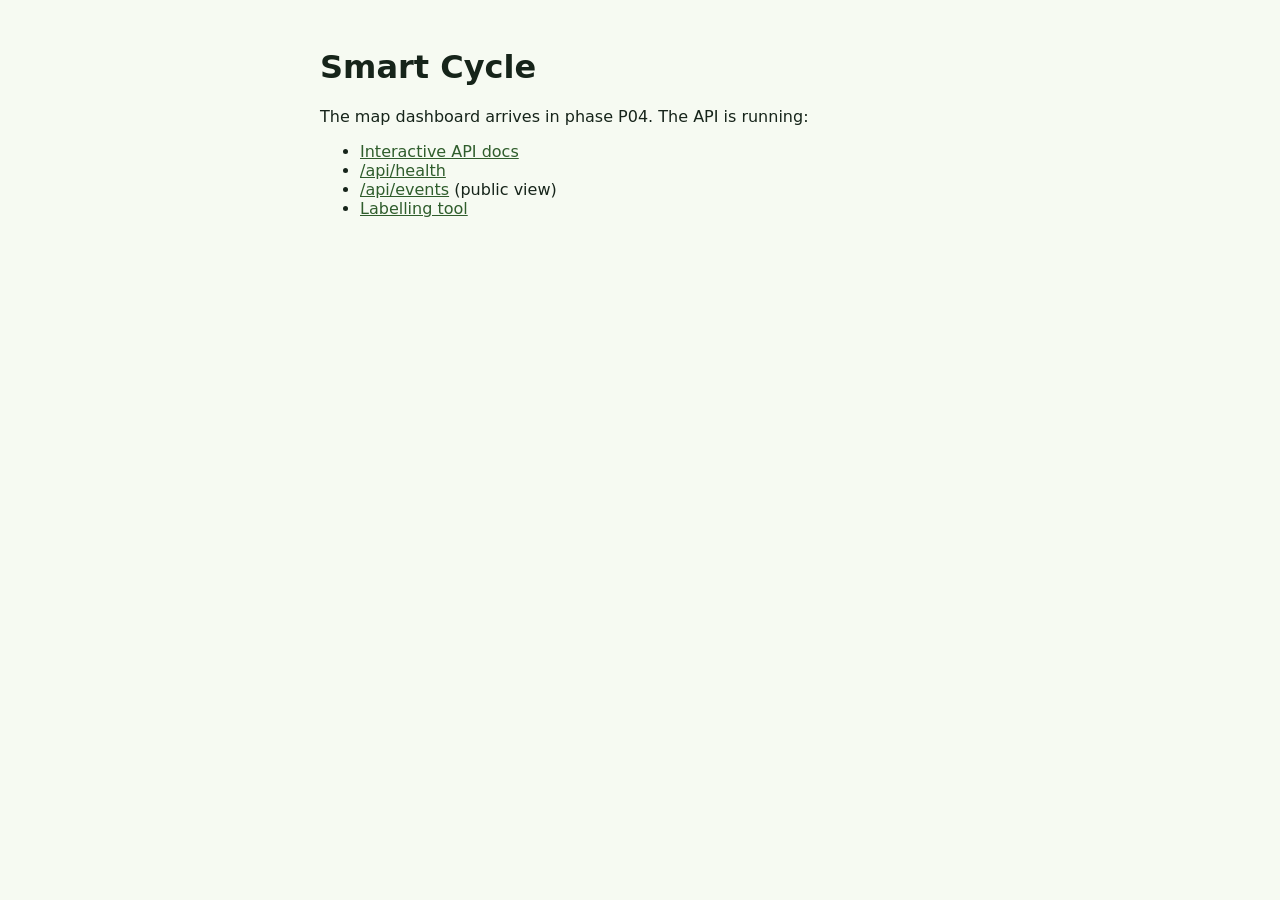
==== web/index.html @ 80653851 "P03: geo + backend OSM fetch (Overpass, cached), segment network with connectivity, Viterbi map matc" ====
<!doctype html>
<html lang="en">
<head>
<meta charset="utf-8">
<meta name="viewport" content="width=device-width, initial-scale=1">
<title>Smart Cycle</title>
<style>body{font-family:system-ui,sans-serif;max-width:40rem;margin:3rem auto;padding:0 1rem;background:#f6faf2;color:#16241a}a{color:#2f5d2c}</style>
</head>
<body>
<h1>Smart Cycle</h1>
<p>The map dashboard arrives in phase P04. The API is running:</p>
<ul>
<li><a href="/docs">Interactive API docs</a></li>
<li><a href="/api/health">/api/health</a></li>
<li><a href="/api/events">/api/events</a> (public view)</li>
<li><a href="/label.html">Labelling tool</a></li>
</ul>
</body>
</html>
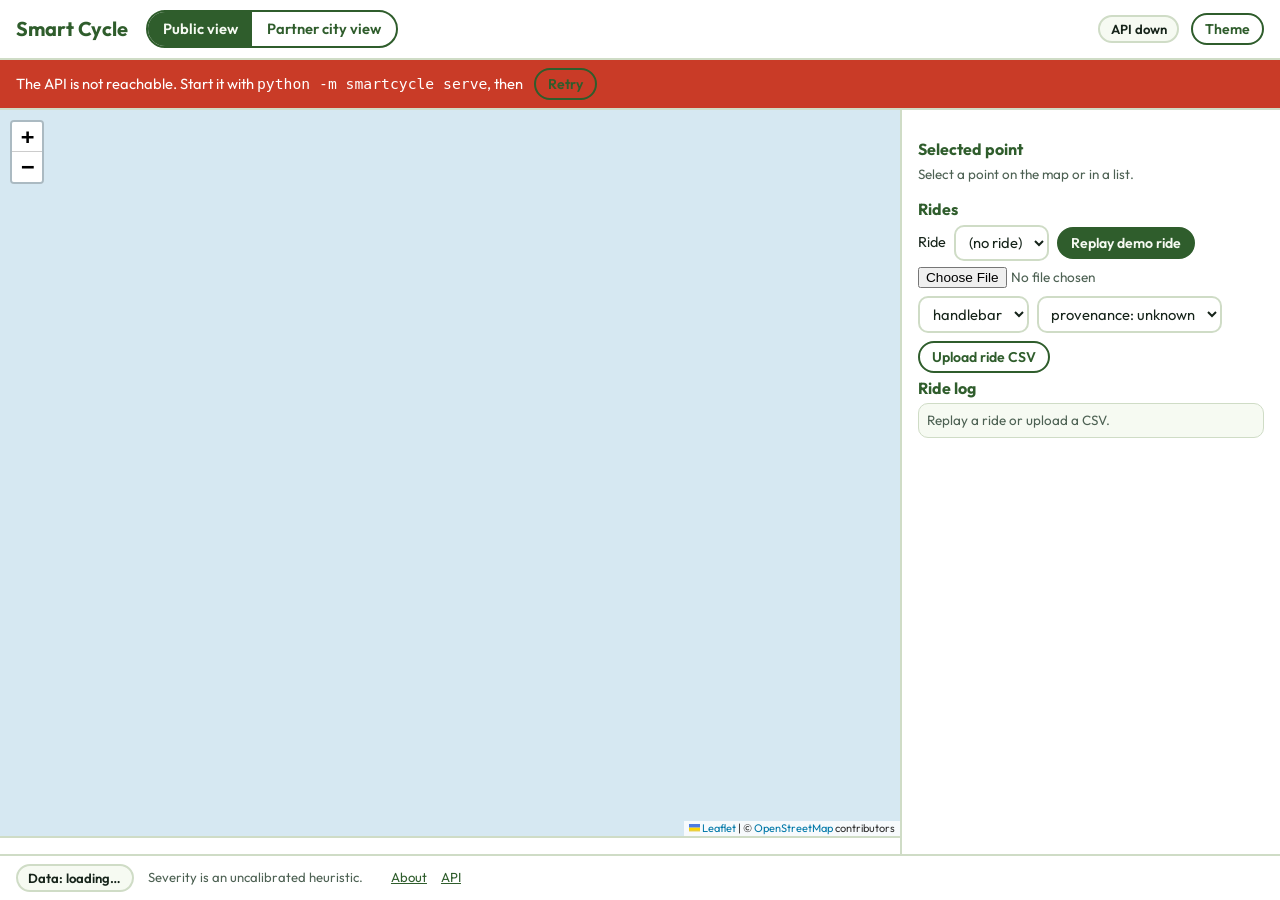
==== commit 112c5105: "P04a: dashboard Leaflet dashboard served from web/ and fed only by the API: public vs partner city v" ====
--- a/web/index.html
+++ b/web/index.html
@@ -2,18 +2,96 @@
 <html lang="en">
 <head>
 <meta charset="utf-8">
-<meta name="viewport" content="width=device-width, initial-scale=1">
-<title>Smart Cycle</title>
-<style>body{font-family:system-ui,sans-serif;max-width:40rem;margin:3rem auto;padding:0 1rem;background:#f6faf2;color:#16241a}a{color:#2f5d2c}</style>
+<meta name="viewport" content="width=device-width, initial-scale=1, viewport-fit=cover">
+<title>Smart Cycle dashboard</title>
+<link rel="icon" href="data:,">
+<link rel="preconnect" href="https://fonts.googleapis.com">
+<link href="https://fonts.googleapis.com/css2?family=Outfit:wght@400;600;700&display=swap" rel="stylesheet">
+<link rel="stylesheet" href="vendor/leaflet/leaflet.css">
+<link rel="stylesheet" href="assets/style.css">
 </head>
 <body>
-<h1>Smart Cycle</h1>
-<p>The map dashboard arrives in phase P04. The API is running:</p>
-<ul>
-<li><a href="/docs">Interactive API docs</a></li>
-<li><a href="/api/health">/api/health</a></li>
-<li><a href="/api/events">/api/events</a> (public view)</li>
-<li><a href="/label.html">Labelling tool</a></li>
-</ul>
+<header class="top">
+  <a class="brand" href="/site/" title="About Smart Cycle">Smart Cycle</a>
+  <div class="seg" role="group" aria-label="View">
+    <button id="vpub" type="button" aria-pressed="true">Public view</button>
+    <button id="vpar" type="button" aria-pressed="false">Partner city view</button>
+  </div>
+  <span class="spacer"></span>
+  <button id="modelBadge" class="badge" type="button" aria-haspopup="dialog" title="Model details">Model: loading…</button>
+  <button id="themeBtn" class="btn sm" type="button" aria-label="Switch between light and dark theme">Theme</button>
+</header>
+<div id="synthBanner" class="banner synth" role="status" hidden>SYNTHETIC DEMO DATA</div>
+<div id="banner" class="banner" role="alert" hidden></div>
+
+<main class="layout">
+  <div class="mapwrap">
+    <div id="map" role="region" aria-label="Map of reported road-quality events. Use Tab to reach the points and Enter to select one."></div>
+    <div class="legend" id="legend" aria-label="Legend"></div>
+  </div>
+
+  <aside class="side" aria-label="Details">
+    <section id="keyBox" hidden aria-labelledby="keyH">
+      <h3 id="keyH">Partner key</h3>
+      <form id="keyForm" class="row">
+        <label for="keyInput">Key</label>
+        <input id="keyInput" type="password" autocomplete="off" value="demo-partner" size="14">
+        <button class="btn fill sm" type="submit">Unlock</button>
+      </form>
+      <p class="note">Demo-only access control (the default key is <code>demo-partner</code>).</p>
+      <p id="keyErr" class="note bad" hidden></p>
+    </section>
+
+    <section id="lists" aria-live="polite"></section>
+
+    <section id="selected" aria-live="polite" aria-labelledby="selH">
+      <h3 id="selH">Selected point</h3>
+      <p class="note">Select a point on the map or in a list.</p>
+    </section>
+    <section aria-labelledby="ridesH">
+      <h3 id="ridesH">Rides</h3>
+      <div class="row">
+        <label for="rideSel">Ride</label>
+        <select id="rideSel"><option value="">(no ride)</option></select>
+        <button id="replayBtn" class="btn fill sm" type="button">Replay demo ride</button>
+      </div>
+      <p id="replayWarn" class="trainwarn" hidden></p>
+      <form id="uploadForm" class="row">
+        <label for="csvFile" class="sr">Ride CSV</label>
+        <input id="csvFile" type="file" accept=".csv,text/csv" required>
+        <select id="csvMount" aria-label="Phone mount">
+          <option value="handlebar">handlebar</option><option value="pocket">pocket</option>
+        </select>
+        <select id="csvProv" aria-label="Data provenance of this ride">
+          <option value="unknown">provenance: unknown</option>
+          <option value="real">provenance: real</option>
+          <option value="synthetic">provenance: synthetic</option>
+        </select>
+        <button class="btn sm" type="submit">Upload ride CSV</button>
+      </form>
+      <h3>Ride log</h3>
+      <div id="rideLog" class="log" aria-live="polite"><span class="note">Replay a ride or upload a CSV.</span></div>
+    </section>
+
+  </aside>
+</main>
+
+<footer>
+  <span id="provFooter" class="badge">Data: loading…</span>
+  <span>Severity is an uncalibrated heuristic.</span>
+  <span id="netNote"></span>
+  <a href="/site/">About</a>
+  <a href="/docs">API</a>
+</footer>
+
+<dialog id="modelDlg" aria-labelledby="modelH">
+  <button class="btn sm close" type="button" id="modelClose">Close</button>
+  <h2 id="modelH">Model</h2>
+  <div id="modelBody"><p class="note">Loading…</p></div>
+</dialog>
+
+<div id="selftest" hidden></div>
+<script src="vendor/leaflet/leaflet.js"></script>
+<script src="assets/dashboard.js"></script>
 </body>
 </html>
--- a/web/vendor/leaflet/leaflet.css
+++ b/web/vendor/leaflet/leaflet.css
@@ -0,0 +1,661 @@
+/* required styles */
+
+.leaflet-pane,
+.leaflet-tile,
+.leaflet-marker-icon,
+.leaflet-marker-shadow,
+.leaflet-tile-container,
+.leaflet-pane > svg,
+.leaflet-pane > canvas,
+.leaflet-zoom-box,
+.leaflet-image-layer,
+.leaflet-layer {
+	position: absolute;
+	left: 0;
+	top: 0;
+	}
+.leaflet-container {
+	overflow: hidden;
+	}
+.leaflet-tile,
+.leaflet-marker-icon,
+.leaflet-marker-shadow {
+	-webkit-user-select: none;
+	   -moz-user-select: none;
+	        user-select: none;
+	  -webkit-user-drag: none;
+	}
+/* Prevents IE11 from highlighting tiles in blue */
+.leaflet-tile::selection {
+	background: transparent;
+}
+/* Safari renders non-retina tile on retina better with this, but Chrome is worse */
+.leaflet-safari .leaflet-tile {
+	image-rendering: -webkit-optimize-contrast;
+	}
+/* hack that prevents hw layers "stretching" when loading new tiles */
+.leaflet-safari .leaflet-tile-container {
+	width: 1600px;
+	height: 1600px;
+	-webkit-transform-origin: 0 0;
+	}
+.leaflet-marker-icon,
+.leaflet-marker-shadow {
+	display: block;
+	}
+/* .leaflet-container svg: reset svg max-width decleration shipped in Joomla! (joomla.org) 3.x */
+/* .leaflet-container img: map is broken in FF if you have max-width: 100% on tiles */
+.leaflet-container .leaflet-overlay-pane svg {
+	max-width: none !important;
+	max-height: none !important;
+	}
+.leaflet-container .leaflet-marker-pane img,
+.leaflet-container .leaflet-shadow-pane img,
+.leaflet-container .leaflet-tile-pane img,
+.leaflet-container img.leaflet-image-layer,
+.leaflet-container .leaflet-tile {
+	max-width: none !important;
+	max-height: none !important;
+	width: auto;
+	padding: 0;
+	}
+
+.leaflet-container img.leaflet-tile {
+	/* See: https://bugs.chromium.org/p/chromium/issues/detail?id=600120 */
+	mix-blend-mode: plus-lighter;
+}
+
+.leaflet-container.leaflet-touch-zoom {
+	-ms-touch-action: pan-x pan-y;
+	touch-action: pan-x pan-y;
+	}
+.leaflet-container.leaflet-touch-drag {
+	-ms-touch-action: pinch-zoom;
+	/* Fallback for FF which doesn't support pinch-zoom */
+	touch-action: none;
+	touch-action: pinch-zoom;
+}
+.leaflet-container.leaflet-touch-drag.leaflet-touch-zoom {
+	-ms-touch-action: none;
+	touch-action: none;
+}
+.leaflet-container {
+	-webkit-tap-highlight-color: transparent;
+}
+.leaflet-container a {
+	-webkit-tap-highlight-color: rgba(51, 181, 229, 0.4);
+}
+.leaflet-tile {
+	filter: inherit;
+	visibility: hidden;
+	}
+.leaflet-tile-loaded {
+	visibility: inherit;
+	}
+.leaflet-zoom-box {
+	width: 0;
+	height: 0;
+	-moz-box-sizing: border-box;
+	     box-sizing: border-box;
+	z-index: 800;
+	}
+/* workaround for https://bugzilla.mozilla.org/show_bug.cgi?id=888319 */
+.leaflet-overlay-pane svg {
+	-moz-user-select: none;
+	}
+
+.leaflet-pane         { z-index: 400; }
+
+.leaflet-tile-pane    { z-index: 200; }
+.leaflet-overlay-pane { z-index: 400; }
+.leaflet-shadow-pane  { z-index: 500; }
+.leaflet-marker-pane  { z-index: 600; }
+.leaflet-tooltip-pane   { z-index: 650; }
+.leaflet-popup-pane   { z-index: 700; }
+
+.leaflet-map-pane canvas { z-index: 100; }
+.leaflet-map-pane svg    { z-index: 200; }
+
+.leaflet-vml-shape {
+	width: 1px;
+	height: 1px;
+	}
+.lvml {
+	behavior: url(#default#VML);
+	display: inline-block;
+	position: absolute;
+	}
+
+
+/* control positioning */
+
+.leaflet-control {
+	position: relative;
+	z-index: 800;
+	pointer-events: visiblePainted; /* IE 9-10 doesn't have auto */
+	pointer-events: auto;
+	}
+.leaflet-top,
+.leaflet-bottom {
+	position: absolute;
+	z-index: 1000;
+	pointer-events: none;
+	}
+.leaflet-top {
+	top: 0;
+	}
+.leaflet-right {
+	right: 0;
+	}
+.leaflet-bottom {
+	bottom: 0;
+	}
+.leaflet-left {
+	left: 0;
+	}
+.leaflet-control {
+	float: left;
+	clear: both;
+	}
+.leaflet-right .leaflet-control {
+	float: right;
+	}
+.leaflet-top .leaflet-control {
+	margin-top: 10px;
+	}
+.leaflet-bottom .leaflet-control {
+	margin-bottom: 10px;
+	}
+.leaflet-left .leaflet-control {
+	margin-left: 10px;
+	}
+.leaflet-right .leaflet-control {
+	margin-right: 10px;
+	}
+
+
+/* zoom and fade animations */
+
+.leaflet-fade-anim .leaflet-popup {
+	opacity: 0;
+	-webkit-transition: opacity 0.2s linear;
+	   -moz-transition: opacity 0.2s linear;
+	        transition: opacity 0.2s linear;
+	}
+.leaflet-fade-anim .leaflet-map-pane .leaflet-popup {
+	opacity: 1;
+	}
+.leaflet-zoom-animated {
+	-webkit-transform-origin: 0 0;
+	    -ms-transform-origin: 0 0;
+	        transform-origin: 0 0;
+	}
+svg.leaflet-zoom-animated {
+	will-change: transform;
+}
+
+.leaflet-zoom-anim .leaflet-zoom-animated {
+	-webkit-transition: -webkit-transform 0.25s cubic-bezier(0,0,0.25,1);
+	   -moz-transition:    -moz-transform 0.25s cubic-bezier(0,0,0.25,1);
+	        transition:         transform 0.25s cubic-bezier(0,0,0.25,1);
+	}
+.leaflet-zoom-anim .leaflet-tile,
+.leaflet-pan-anim .leaflet-tile {
+	-webkit-transition: none;
+	   -moz-transition: none;
+	        transition: none;
+	}
+
+.leaflet-zoom-anim .leaflet-zoom-hide {
+	visibility: hidden;
+	}
+
+
+/* cursors */
+
+.leaflet-interactive {
+	cursor: pointer;
+	}
+.leaflet-grab {
+	cursor: -webkit-grab;
+	cursor:    -moz-grab;
+	cursor:         grab;
+	}
+.leaflet-crosshair,
+.leaflet-crosshair .leaflet-interactive {
+	cursor: crosshair;
+	}
+.leaflet-popup-pane,
+.leaflet-control {
+	cursor: auto;
+	}
+.leaflet-dragging .leaflet-grab,
+.leaflet-dragging .leaflet-grab .leaflet-interactive,
+.leaflet-dragging .leaflet-marker-draggable {
+	cursor: move;
+	cursor: -webkit-grabbing;
+	cursor:    -moz-grabbing;
+	cursor:         grabbing;
+	}
+
+/* marker & overlays interactivity */
+.leaflet-marker-icon,
+.leaflet-marker-shadow,
+.leaflet-image-layer,
+.leaflet-pane > svg path,
+.leaflet-tile-container {
+	pointer-events: none;
+	}
+
+.leaflet-marker-icon.leaflet-interactive,
+.leaflet-image-layer.leaflet-interactive,
+.leaflet-pane > svg path.leaflet-interactive,
+svg.leaflet-image-layer.leaflet-interactive path {
+	pointer-events: visiblePainted; /* IE 9-10 doesn't have auto */
+	pointer-events: auto;
+	}
+
+/* visual tweaks */
+
+.leaflet-container {
+	background: #ddd;
+	outline-offset: 1px;
+	}
+.leaflet-container a {
+	color: #0078A8;
+	}
+.leaflet-zoom-box {
+	border: 2px dotted #38f;
+	background: rgba(255,255,255,0.5);
+	}
+
+
+/* general typography */
+.leaflet-container {
+	font-family: "Helvetica Neue", Arial, Helvetica, sans-serif;
+	font-size: 12px;
+	font-size: 0.75rem;
+	line-height: 1.5;
+	}
+
+
+/* general toolbar styles */
+
+.leaflet-bar {
+	box-shadow: 0 1px 5px rgba(0,0,0,0.65);
+	border-radius: 4px;
+	}
+.leaflet-bar a {
+	background-color: #fff;
+	border-bottom: 1px solid #ccc;
+	width: 26px;
+	height: 26px;
+	line-height: 26px;
+	display: block;
+	text-align: center;
+	text-decoration: none;
+	color: black;
+	}
+.leaflet-bar a,
+.leaflet-control-layers-toggle {
+	background-position: 50% 50%;
+	background-repeat: no-repeat;
+	display: block;
+	}
+.leaflet-bar a:hover,
+.leaflet-bar a:focus {
+	background-color: #f4f4f4;
+	}
+.leaflet-bar a:first-child {
+	border-top-left-radius: 4px;
+	border-top-right-radius: 4px;
+	}
+.leaflet-bar a:last-child {
+	border-bottom-left-radius: 4px;
+	border-bottom-right-radius: 4px;
+	border-bottom: none;
+	}
+.leaflet-bar a.leaflet-disabled {
+	cursor: default;
+	background-color: #f4f4f4;
+	color: #bbb;
+	}
+
+.leaflet-touch .leaflet-bar a {
+	width: 30px;
+	height: 30px;
+	line-height: 30px;
+	}
+.leaflet-touch .leaflet-bar a:first-child {
+	border-top-left-radius: 2px;
+	border-top-right-radius: 2px;
+	}
+.leaflet-touch .leaflet-bar a:last-child {
+	border-bottom-left-radius: 2px;
+	border-bottom-right-radius: 2px;
+	}
+
+/* zoom control */
+
+.leaflet-control-zoom-in,
+.leaflet-control-zoom-out {
+	font: bold 18px 'Lucida Console', Monaco, monospace;
+	text-indent: 1px;
+	}
+
+.leaflet-touch .leaflet-control-zoom-in, .leaflet-touch .leaflet-control-zoom-out  {
+	font-size: 22px;
+	}
+
+
+/* layers control */
+
+.leaflet-control-layers {
+	box-shadow: 0 1px 5px rgba(0,0,0,0.4);
+	background: #fff;
+	border-radius: 5px;
+	}
+.leaflet-control-layers-toggle {
+	background-image: url(images/layers.png);
+	width: 36px;
+	height: 36px;
+	}
+.leaflet-retina .leaflet-control-layers-toggle {
+	background-image: url(images/layers-2x.png);
+	background-size: 26px 26px;
+	}
+.leaflet-touch .leaflet-control-layers-toggle {
+	width: 44px;
+	height: 44px;
+	}
+.leaflet-control-layers .leaflet-control-layers-list,
+.leaflet-control-layers-expanded .leaflet-control-layers-toggle {
+	display: none;
+	}
+.leaflet-control-layers-expanded .leaflet-control-layers-list {
+	display: block;
+	position: relative;
+	}
+.leaflet-control-layers-expanded {
+	padding: 6px 10px 6px 6px;
+	color: #333;
+	background: #fff;
+	}
+.leaflet-control-layers-scrollbar {
+	overflow-y: scroll;
+	overflow-x: hidden;
+	padding-right: 5px;
+	}
+.leaflet-control-layers-selector {
+	margin-top: 2px;
+	position: relative;
+	top: 1px;
+	}
+.leaflet-control-layers label {
+	display: block;
+	font-size: 13px;
+	font-size: 1.08333em;
+	}
+.leaflet-control-layers-separator {
+	height: 0;
+	border-top: 1px solid #ddd;
+	margin: 5px -10px 5px -6px;
+	}
+
+/* Default icon URLs */
+.leaflet-default-icon-path { /* used only in path-guessing heuristic, see L.Icon.Default */
+	background-image: url(images/marker-icon.png);
+	}
+
+
+/* attribution and scale controls */
+
+.leaflet-container .leaflet-control-attribution {
+	background: #fff;
+	background: rgba(255, 255, 255, 0.8);
+	margin: 0;
+	}
+.leaflet-control-attribution,
+.leaflet-control-scale-line {
+	padding: 0 5px;
+	color: #333;
+	line-height: 1.4;
+	}
+.leaflet-control-attribution a {
+	text-decoration: none;
+	}
+.leaflet-control-attribution a:hover,
+.leaflet-control-attribution a:focus {
+	text-decoration: underline;
+	}
+.leaflet-attribution-flag {
+	display: inline !important;
+	vertical-align: baseline !important;
+	width: 1em;
+	height: 0.6669em;
+	}
+.leaflet-left .leaflet-control-scale {
+	margin-left: 5px;
+	}
+.leaflet-bottom .leaflet-control-scale {
+	margin-bottom: 5px;
+	}
+.leaflet-control-scale-line {
+	border: 2px solid #777;
+	border-top: none;
+	line-height: 1.1;
+	padding: 2px 5px 1px;
+	white-space: nowrap;
+	-moz-box-sizing: border-box;
+	     box-sizing: border-box;
+	background: rgba(255, 255, 255, 0.8);
+	text-shadow: 1px 1px #fff;
+	}
+.leaflet-control-scale-line:not(:first-child) {
+	border-top: 2px solid #777;
+	border-bottom: none;
+	margin-top: -2px;
+	}
+.leaflet-control-scale-line:not(:first-child):not(:last-child) {
+	border-bottom: 2px solid #777;
+	}
+
+.leaflet-touch .leaflet-control-attribution,
+.leaflet-touch .leaflet-control-layers,
+.leaflet-touch .leaflet-bar {
+	box-shadow: none;
+	}
+.leaflet-touch .leaflet-control-layers,
+.leaflet-touch .leaflet-bar {
+	border: 2px solid rgba(0,0,0,0.2);
+	background-clip: padding-box;
+	}
+
+
+/* popup */
+
+.leaflet-popup {
+	position: absolute;
+	text-align: center;
+	margin-bottom: 20px;
+	}
+.leaflet-popup-content-wrapper {
+	padding: 1px;
+	text-align: left;
+	border-radius: 12px;
+	}
+.leaflet-popup-content {
+	margin: 13px 24px 13px 20px;
+	line-height: 1.3;
+	font-size: 13px;
+	font-size: 1.08333em;
+	min-height: 1px;
+	}
+.leaflet-popup-content p {
+	margin: 17px 0;
+	margin: 1.3em 0;
+	}
+.leaflet-popup-tip-container {
+	width: 40px;
+	height: 20px;
+	position: absolute;
+	left: 50%;
+	margin-top: -1px;
+	margin-left: -20px;
+	overflow: hidden;
+	pointer-events: none;
+	}
+.leaflet-popup-tip {
+	width: 17px;
+	height: 17px;
+	padding: 1px;
+
+	margin: -10px auto 0;
+	pointer-events: auto;
+
+	-webkit-transform: rotate(45deg);
+	   -moz-transform: rotate(45deg);
+	    -ms-transform: rotate(45deg);
+	        transform: rotate(45deg);
+	}
+.leaflet-popup-content-wrapper,
+.leaflet-popup-tip {
+	background: white;
+	color: #333;
+	box-shadow: 0 3px 14px rgba(0,0,0,0.4);
+	}
+.leaflet-container a.leaflet-popup-close-button {
+	position: absolute;
+	top: 0;
+	right: 0;
+	border: none;
+	text-align: center;
+	width: 24px;
+	height: 24px;
+	font: 16px/24px Tahoma, Verdana, sans-serif;
+	color: #757575;
+	text-decoration: none;
+	background: transparent;
+	}
+.leaflet-container a.leaflet-popup-close-button:hover,
+.leaflet-container a.leaflet-popup-close-button:focus {
+	color: #585858;
+	}
+.leaflet-popup-scrolled {
+	overflow: auto;
+	}
+
+.leaflet-oldie .leaflet-popup-content-wrapper {
+	-ms-zoom: 1;
+	}
+.leaflet-oldie .leaflet-popup-tip {
+	width: 24px;
+	margin: 0 auto;
+
+	-ms-filter: "progid:DXImageTransform.Microsoft.Matrix(M11=0.70710678, M12=0.70710678, M21=-0.70710678, M22=0.70710678)";
+	filter: progid:DXImageTransform.Microsoft.Matrix(M11=0.70710678, M12=0.70710678, M21=-0.70710678, M22=0.70710678);
+	}
+
+.leaflet-oldie .leaflet-control-zoom,
+.leaflet-oldie .leaflet-control-layers,
+.leaflet-oldie .leaflet-popup-content-wrapper,
+.leaflet-oldie .leaflet-popup-tip {
+	border: 1px solid #999;
+	}
+
+
+/* div icon */
+
+.leaflet-div-icon {
+	background: #fff;
+	border: 1px solid #666;
+	}
+
+
+/* Tooltip */
+/* Base styles for the element that has a tooltip */
+.leaflet-tooltip {
+	position: absolute;
+	padding: 6px;
+	background-color: #fff;
+	border: 1px solid #fff;
+	border-radius: 3px;
+	color: #222;
+	white-space: nowrap;
+	-webkit-user-select: none;
+	-moz-user-select: none;
+	-ms-user-select: none;
+	user-select: none;
+	pointer-events: none;
+	box-shadow: 0 1px 3px rgba(0,0,0,0.4);
+	}
+.leaflet-tooltip.leaflet-interactive {
+	cursor: pointer;
+	pointer-events: auto;
+	}
+.leaflet-tooltip-top:before,
+.leaflet-tooltip-bottom:before,
+.leaflet-tooltip-left:before,
+.leaflet-tooltip-right:before {
+	position: absolute;
+	pointer-events: none;
+	border: 6px solid transparent;
+	background: transparent;
+	content: "";
+	}
+
+/* Directions */
+
+.leaflet-tooltip-bottom {
+	margin-top: 6px;
+}
+.leaflet-tooltip-top {
+	margin-top: -6px;
+}
+.leaflet-tooltip-bottom:before,
+.leaflet-tooltip-top:before {
+	left: 50%;
+	margin-left: -6px;
+	}
+.leaflet-tooltip-top:before {
+	bottom: 0;
+	margin-bottom: -12px;
+	border-top-color: #fff;
+	}
+.leaflet-tooltip-bottom:before {
+	top: 0;
+	margin-top: -12px;
+	margin-left: -6px;
+	border-bottom-color: #fff;
+	}
+.leaflet-tooltip-left {
+	margin-left: -6px;
+}
+.leaflet-tooltip-right {
+	margin-left: 6px;
+}
+.leaflet-tooltip-left:before,
+.leaflet-tooltip-right:before {
+	top: 50%;
+	margin-top: -6px;
+	}
+.leaflet-tooltip-left:before {
+	right: 0;
+	margin-right: -12px;
+	border-left-color: #fff;
+	}
+.leaflet-tooltip-right:before {
+	left: 0;
+	margin-left: -12px;
+	border-right-color: #fff;
+	}
+
+/* Printing */
+
+@media print {
+	/* Prevent printers from removing background-images of controls. */
+	.leaflet-control {
+		-webkit-print-color-adjust: exact;
+		print-color-adjust: exact;
+		}
+	}
--- a/web/assets/style.css
+++ b/web/assets/style.css
@@ -0,0 +1,111 @@
+/* Smart Cycle dashboard. Design tokens and patterns ported from the original website
+   (docs/context/Smart_Cycle.html): Outfit, light/dark tokens, pill buttons, segmented toggle. */
+:root{--bg:#f6faf2;--ink:#16241a;--mute:#4d6153;--green:#2f5d2c;--mint:#bfdbab;--panel:#ffffff;--line:#cfdcc6;--water:#d6e8f2;--lo:#3f9a4a;--mid:#d99a12;--hi:#c93b27;--dot:#2b3a2e;--rough:#e0731f;--net:#9aab9f;--warn-bg:#fff1cc;--warn-ink:#5a3d00;
+color-scheme:light}
+@media (prefers-color-scheme:dark){:root:not([data-theme="light"]){--bg:#0f1a11;--ink:#e6efe3;--mute:#a3b7a8;--green:#8cc57f;--mint:#24402a;--panel:#162419;--line:#2d4632;--water:#1a3140;--lo:#5cc06a;--mid:#e8b030;--hi:#ef6a55;--dot:#d5e3d3;--rough:#f08a3c;--net:#5d7364;--warn-bg:#3d3010;--warn-ink:#ffe3a0;color-scheme:dark}}
+:root[data-theme="dark"]{--bg:#0f1a11;--ink:#e6efe3;--mute:#a3b7a8;--green:#8cc57f;--mint:#24402a;--panel:#162419;--line:#2d4632;--water:#1a3140;--lo:#5cc06a;--mid:#e8b030;--hi:#ef6a55;--dot:#d5e3d3;--rough:#f08a3c;--net:#5d7364;--warn-bg:#3d3010;--warn-ink:#ffe3a0;color-scheme:dark}
+*{box-sizing:border-box}
+html,body{height:100%}
+body{margin:0;background:var(--bg);color:var(--ink);font:400 16px/1.5 Outfit,system-ui,-apple-system,"Segoe UI",sans-serif;display:flex;flex-direction:column}
+a{color:var(--green)}
+h1,h2,h3{font-weight:700;line-height:1.15;margin:0 0 .4em}
+:focus-visible{outline:3px solid var(--mid);outline-offset:2px}
+[hidden]{display:none!important}
+
+/* buttons, toggles, inputs (website patterns) */
+.btn{display:inline-block;padding:.55em 1.1em;border-radius:999px;font:600 .95rem Outfit,system-ui,sans-serif;text-decoration:none;border:2px solid var(--green);cursor:pointer;background:transparent;color:var(--green)}
+.btn.fill{background:var(--green);color:var(--bg)}
+.btn.sm{padding:.35em .85em;font-size:.88rem}
+.btn:disabled{opacity:.5;cursor:not-allowed}
+.seg{display:inline-flex;border:2px solid var(--green);border-radius:999px;overflow:hidden}
+.seg button{border:0;background:transparent;color:var(--green);font:600 .92rem Outfit,system-ui,sans-serif;padding:.5em 1em;cursor:pointer}
+.seg button[aria-pressed="true"]{background:var(--green);color:var(--bg)}
+select,input[type=text],input[type=password],textarea{font:inherit;font-size:.92rem;padding:.4em .6em;border-radius:10px;border:2px solid var(--line);background:var(--panel);color:var(--ink);max-width:100%}
+textarea{width:100%;resize:vertical;min-height:3.2em}
+input[type=file]{font:inherit;font-size:.85rem;max-width:100%;color:var(--mute)}
+label{font-size:.9rem}
+
+/* top bar */
+.top{display:flex;gap:12px;align-items:center;flex-wrap:wrap;padding:10px 16px;border-bottom:2px solid var(--line);background:var(--panel)}
+.brand{font-weight:700;font-size:1.25rem;color:var(--green);text-decoration:none;margin-right:6px}
+.top .spacer{flex:1}
+.badge{display:inline-flex;align-items:center;gap:6px;border-radius:999px;padding:.3em .8em;font:600 .82rem Outfit,system-ui,sans-serif;border:2px solid var(--line);background:var(--bg);color:var(--ink)}
+button.badge{cursor:pointer}
+.badge .pv{border-radius:999px;padding:.05em .55em;font-size:.75rem;letter-spacing:.03em;text-transform:uppercase}
+.pv-real{background:var(--lo);color:var(--bg)}
+.pv-synthetic,.pv-mixed{background:var(--hi);color:#fff}
+.pv-unknown,.pv-none{background:var(--line);color:var(--ink)}
+
+/* banners */
+.banner{padding:8px 16px;font-size:.92rem;border-bottom:2px solid var(--line);background:var(--warn-bg);color:var(--warn-ink)}
+.banner.err{background:var(--hi);color:#fff}
+.banner button{margin-left:8px}
+.synth{background:var(--hi);color:#fff;font-weight:700;letter-spacing:.05em;text-align:center}
+
+/* layout */
+.layout{flex:1;display:grid;grid-template-columns:minmax(0,1fr) 380px;min-height:0}
+.mapwrap{position:relative;min-height:420px;display:flex;flex-direction:column}
+#map{flex:1;min-height:420px;background:var(--water)}
+.legend{display:flex;gap:14px;font-size:.84rem;color:var(--mute);flex-wrap:wrap;padding:8px 16px;background:var(--panel);border-top:2px solid var(--line)}
+.legend i{display:inline-block;width:12px;height:12px;border-radius:50%;margin-right:5px;vertical-align:-1px}
+.legend i.bar{border-radius:3px;width:18px;height:6px;vertical-align:2px}
+.side{overflow:auto;background:var(--panel);border-left:2px solid var(--line);padding:14px 16px;font-size:.93rem}
+.side section{margin-bottom:16px}
+.side h3{font-size:1rem;margin:0 0 6px;color:var(--green)}
+.side ul{list-style:none;margin:0;padding:0}
+.side li button{all:unset;display:block;width:100%;cursor:pointer;padding:6px 4px;border-bottom:1px solid var(--line);box-sizing:border-box}
+.side li button:hover,.side li button:focus-visible{background:var(--mint)}
+.side li button:focus-visible{outline:3px solid var(--mid);outline-offset:-3px}
+.side li span{color:var(--mute);display:block;font-size:.84rem}
+.side li.empty{color:var(--mute);font-size:.88rem;padding:4px 0}
+.note{font-size:.84rem;color:var(--mute);margin:6px 0 0}
+.row{display:flex;gap:8px;flex-wrap:wrap;align-items:center;margin:6px 0}
+.log{max-height:180px;overflow:auto;font-size:.88rem;border:1px solid var(--line);border-radius:10px;padding:6px 8px;background:var(--bg)}
+.log div{padding:2px 0;border-bottom:1px dashed var(--line)}
+.log div:last-child{border-bottom:0}
+.trainwarn{background:var(--warn-bg);color:var(--warn-ink);border-radius:10px;padding:6px 10px;font-size:.86rem;margin:6px 0}
+dl.kv{display:grid;grid-template-columns:auto 1fr;gap:2px 10px;margin:6px 0}
+dl.kv dt{color:var(--mute)}
+dl.kv dd{margin:0}
+.photo{margin-top:8px;padding:10px;border:2px dashed var(--line);border-radius:10px;color:var(--mute);font-size:.86rem}
+.photo img{display:block;max-width:100%;max-height:180px;border-radius:8px;margin-top:6px}
+.ok{color:var(--lo)}
+.bad{color:var(--hi)}
+footer{padding:8px 16px;font-size:.82rem;color:var(--mute);border-top:2px solid var(--line);background:var(--panel);display:flex;gap:14px;flex-wrap:wrap;align-items:center}
+
+/* map vector layers (classes beat SVG presentation attributes, so themes switch live) */
+.net{stroke:var(--net);stroke-width:2;fill:none;opacity:.7}
+.net.cyc{stroke:var(--green);opacity:.55;stroke-width:3}
+.segb{fill:none;stroke-width:7;stroke-linecap:round;opacity:.9}
+.segb.lo{stroke:var(--lo)}.segb.mid{stroke:var(--mid)}.segb.hi{stroke:var(--hi)}
+.roughl{fill:none;stroke:var(--rough);stroke-width:12;stroke-linecap:round;opacity:.75}
+.track{fill:none;stroke:var(--green);stroke-width:3;stroke-dasharray:6 6;opacity:.8}
+.ev{cursor:pointer;stroke:var(--panel);stroke-width:1.5;fill:var(--dot);fill-opacity:.95}
+.ev.lo{fill:var(--lo)}.ev.mid{fill:var(--mid)}.ev.hi{fill:var(--hi)}
+.ev.unmatched{stroke:var(--hi);stroke-dasharray:2 2}
+.ev.sel{stroke:var(--ink);stroke-width:3.5}
+.ev:focus{outline:none}
+.ev:focus-visible{stroke:var(--mid);stroke-width:4}
+.rider{fill:var(--green);stroke:var(--bg);stroke-width:3}
+.ring{fill:none;stroke:var(--mid);stroke-width:3;transform-box:fill-box;transform-origin:center;animation:pulse 1.2s ease-out 2}
+@keyframes pulse{from{transform:scale(1);opacity:1}to{transform:scale(2.6);opacity:0}}
+.leaflet-container{font:inherit;background:var(--water)}
+.leaflet-control-attribution{font-size:11px}
+:root[data-theme="dark"] .leaflet-tile-pane{filter:brightness(.72) contrast(1.1) saturate(.8)}
+@media (prefers-color-scheme:dark){:root:not([data-theme="light"]) .leaflet-tile-pane{filter:brightness(.72) contrast(1.1) saturate(.8)}}
+
+/* model dialog */
+dialog{border:2px solid var(--line);border-radius:14px;background:var(--panel);color:var(--ink);max-width:min(860px,94vw);width:100%;padding:18px 20px}
+dialog::backdrop{background:rgba(0,0,0,.45)}
+dialog h2{color:var(--green);font-size:1.4rem}
+dialog table{border-collapse:collapse;font-size:.9rem;margin:6px 0 10px}
+dialog th,dialog td{border-bottom:1px solid var(--line);padding:4px 10px 4px 0;text-align:left}
+dialog td.n{text-align:right;font-variant-numeric:tabular-nums}
+dialog .imgs{display:grid;grid-template-columns:1fr 1fr;gap:12px}
+dialog .imgs img{width:100%;border-radius:8px;border:1px solid var(--line);background:#fff}
+dialog ul.cav{margin:4px 0 10px;padding-left:1.2em}
+dialog .close{float:right}
+
+@media (max-width:900px){.layout{grid-template-columns:1fr}.side{border-left:0;border-top:2px solid var(--line)}#map{min-height:55vh}dialog .imgs{grid-template-columns:1fr}}
+@media (prefers-reduced-motion:reduce){.ring{animation:none}*{scroll-behavior:auto}}
+.sr{position:absolute;width:1px;height:1px;overflow:hidden;clip:rect(0 0 0 0);white-space:nowrap}
